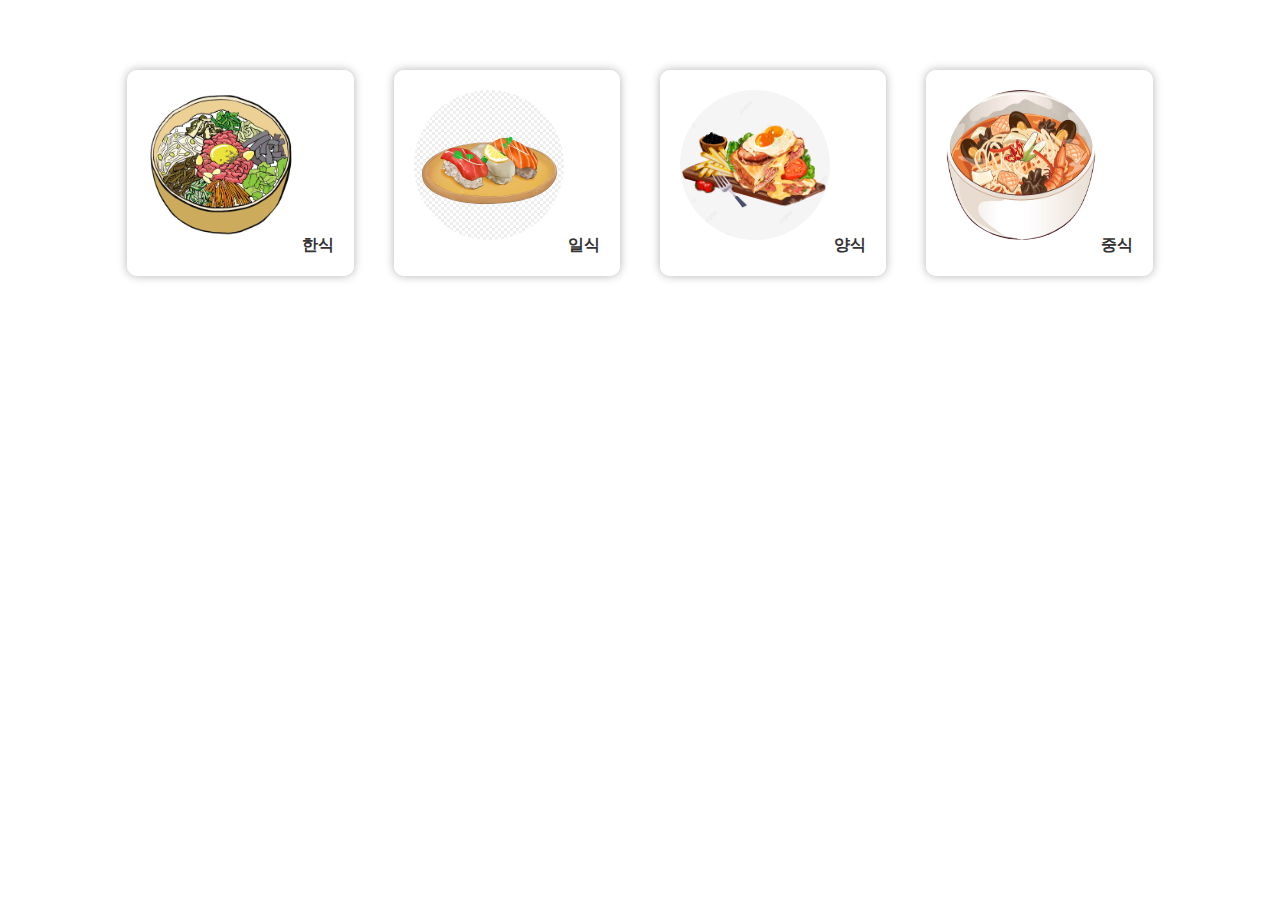
==== index.html @ b32c88b9 "UI프로토타입" ====
<!DOCTYPE html>
<html lang="ko">
<head>
  <meta charset="UTF-8">
  <meta name="viewport" content="width=device-width, initial-scale=1.0">
  <title>Main</title>
  <link rel="stylesheet" href="styles.css">
</head>
<body>
  <div class="container">
    <div class="options">
      <a href="foodselect/korean.html">
        <img src="image/korean.jpg" alt="Korean Cuisine">
        <span>한식</span>
      </a>
      <a href="foodselect/japanese.html">
        <img src="image/japanese.jpg" alt="Japanese Cuisine">
        <span>일식</span>
      </a>
      <a href="foodselect/western.html">
        <img src="image/western.jpg" alt="Western Cuisine">
        <span>양식</span>
      </a>
      <a href="foodselect/chinese.html">
        <img src="image/chinese.jpg" alt="Chinese Cuisine">
        <span>중식</span>
      </a>
    </div>
  </div>
</body>
</html>
---- styles.css ----
body {
    font-family: Arial, sans-serif;
    text-align: center;
    margin: 0;
    padding: 0;
  }
  
  .container {
    padding-top: 50px;
  }
  
  
  
  .options {
    display: flex;
    justify-content: center;
    flex-wrap: wrap;
  }
  
  .options a {
    margin: 20px;
    padding: 20px;
    border-radius: 10px;
    text-decoration: none;
    font-weight: bold;
    color: #333;
    background-color: rgba(255, 255, 255, 0.7);
    box-shadow: 0 0 10px rgba(0, 0, 0, 0.3);
    transition: transform 0.3s ease;
  }
  
  .options a:hover {
    transform: scale(1.05);
  }
  
  .options a img {
    width: 150px;
    height: 150px;
    border-radius: 50%;
    margin-bottom: 10px;
  }
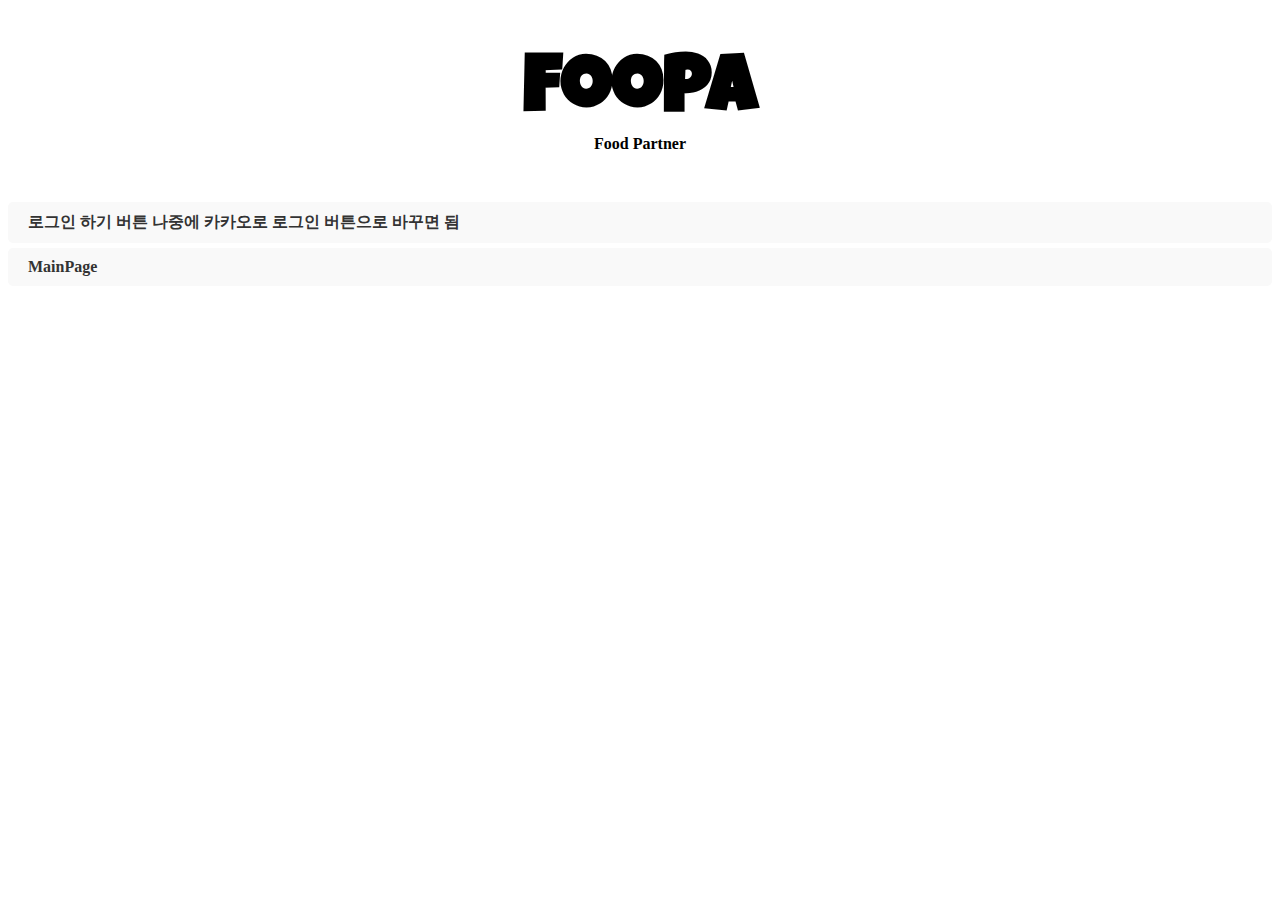
==== commit c5ba489f: "로그인페이지 추가" ====
--- a/index.html
+++ b/index.html
@@ -1,31 +1,22 @@
 <!DOCTYPE html>
 <html lang="ko">
 <head>
-  <meta charset="UTF-8">
-  <meta name="viewport" content="width=device-width, initial-scale=1.0">
-  <title>Main</title>
-  <link rel="stylesheet" href="styles.css">
+    <meta charset="UTF-8">
+    <meta name="viewport" content="width=device-width, initial-scale=1.0">
+    <title>login</title>
+    <link rel="stylesheet" href="styles.css">
+    <link rel="stylesheet"
+          href="https://fonts.googleapis.com/css2?family=Luckiest+Guy&family=Literata">
 </head>
 <body>
-  <div class="container">
-    <div class="options">
-      <a href="foodselect/korean.html">
-        <img src="image/korean.jpg" alt="Korean Cuisine">
-        <span>한식</span>
-      </a>
-      <a href="foodselect/japanese.html">
-        <img src="image/japanese.jpg" alt="Japanese Cuisine">
-        <span>일식</span>
-      </a>
-      <a href="foodselect/western.html">
-        <img src="image/western.jpg" alt="Western Cuisine">
-        <span>양식</span>
-      </a>
-      <a href="foodselect/chinese.html">
-        <img src="image/chinese.jpg" alt="Chinese Cuisine">
-        <span>중식</span>
-      </a>
-    </div>
-  </div>
+    <h1>FooPa</h1>
+    <h3>Food Partner</h3>
+    <div class="Login">
+        <a href="#">로그인 하기 버튼 나중에 카카오로 로그인 버튼으로 바꾸면 됨</a>
+      </div>
+    <div class="GoToMainPage">
+        <a href="mainpage/mainpage.html">MainPage</a>
+      </div>
+
 </body>
 </html>--- a/styles.css
+++ b/styles.css
@@ -1,41 +1,40 @@
-body {
-    font-family: Arial, sans-serif;
+h1{
+    font-family: 'Luckiest Guy', serif;;
     text-align: center;
-    margin: 0;
-    padding: 0;
-  }
-  
-  .container {
-    padding-top: 50px;
-  }
-  
-  
-  
-  .options {
-    display: flex;
-    justify-content: center;
-    flex-wrap: wrap;
-  }
-  
-  .options a {
-    margin: 20px;
-    padding: 20px;
-    border-radius: 10px;
+    font-size: 5rem;
+    margin-bottom: 1px;
+    /*font-weight: bold;*/
+    
+}
+
+h3{
+    margin-top: 1px;
+    margin-bottom: 49px;
+    text-align: center;
+    font-size: 1rem;
+    /*font-weight: bold;*/
+}
+
+.GoToMainPage a {
+    display: block;
+    padding: 10px 20px;
+    margin: 5px 0;
+    background-color: #f9f9f9;
+    color: #333;
     text-decoration: none;
     font-weight: bold;
+    border-radius: 5px;
+    transition: background-color 0.3s ease;
+  }
+
+  .Login a {
+    display: block;
+    padding: 10px 20px;
+    margin: 5px 0;
+    background-color: #f9f9f9;
     color: #333;
-    background-color: rgba(255, 255, 255, 0.7);
-    box-shadow: 0 0 10px rgba(0, 0, 0, 0.3);
-    transition: transform 0.3s ease;
-  }
-  
-  .options a:hover {
-    transform: scale(1.05);
-  }
-  
-  .options a img {
-    width: 150px;
-    height: 150px;
-    border-radius: 50%;
-    margin-bottom: 10px;
+    text-decoration: none;
+    font-weight: bold;
+    border-radius: 5px;
+    transition: background-color 0.3s ease;
   }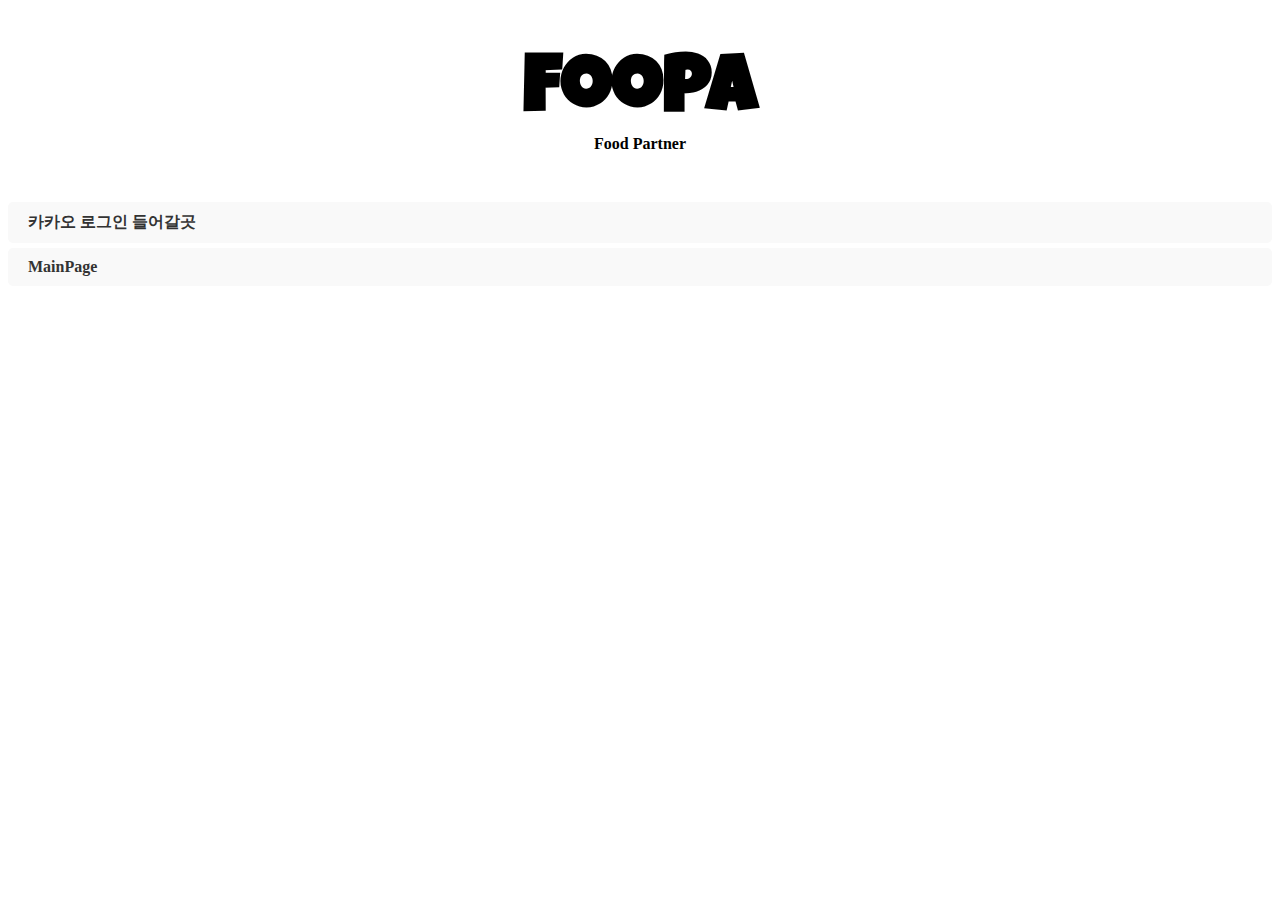
==== commit 401a9c34: "UI" ====
--- a/index.html
+++ b/index.html
@@ -12,7 +12,7 @@
     <h1>FooPa</h1>
     <h3>Food Partner</h3>
     <div class="Login">
-        <a href="#">로그인 하기 버튼 나중에 카카오로 로그인 버튼으로 바꾸면 됨</a>
+        <a href="#">카카오 로그인 들어갈곳</a>
       </div>
     <div class="GoToMainPage">
         <a href="mainpage/mainpage.html">MainPage</a>
